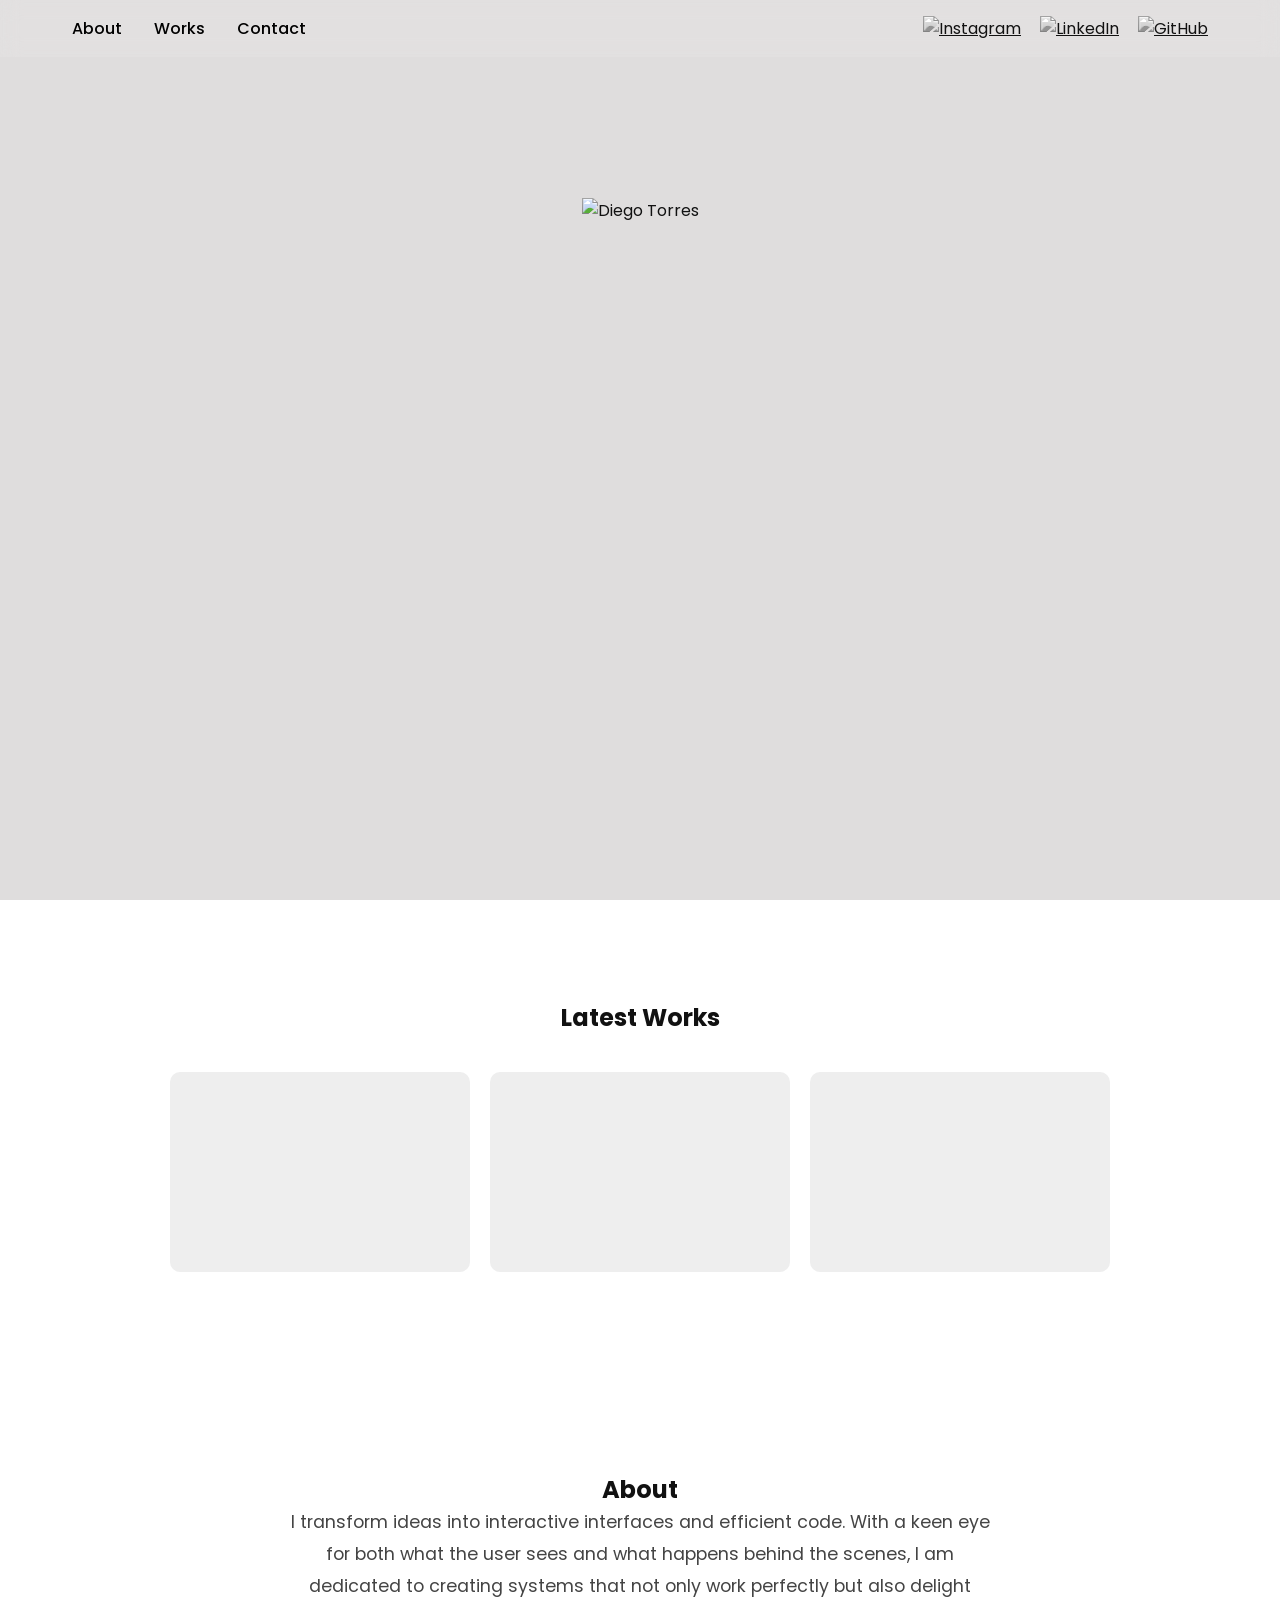
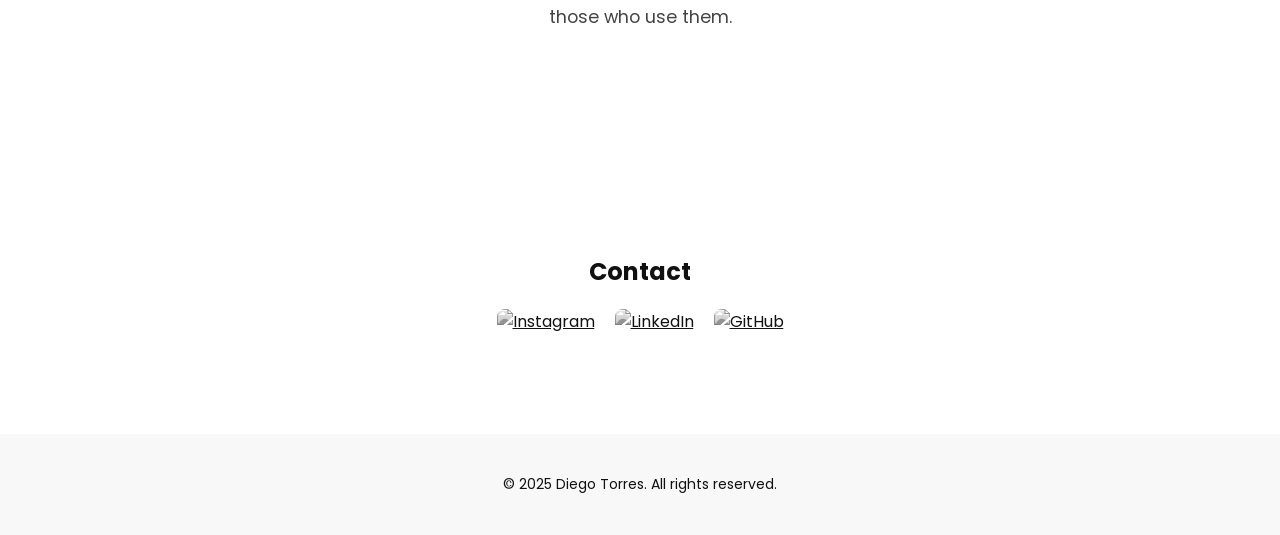
==== index.html @ 86656a9e "Add files via upload" ====
<!DOCTYPE html>
<html lang="en">
<head>
  <meta charset="UTF-8" />
  <meta name="viewport" content="width=device-width, initial-scale=1.0" />
  <title>Diego Torres | Full Stack Developer</title>
  <link rel="stylesheet" href="style.css" />
  <link href="https://fonts.googleapis.com/css2?family=Poppins:wght@400;700&display=swap" rel="stylesheet">
</head>
<body>

<header id="header" class="show">
  <nav class="container">
    <ul class="menu">
      <li><a href="#sobre">About</a></li>
      <li><a href="#portfolio">Works</a></li>
      <li><a href="#contato">Contact</a></li>
    </ul>
    <div class="social-icons-header">
      <a href="https://www.instagram.com/eu_torresdiego" target="_blank"><img src="imagens/logotipo-do-instagram.svg" alt="Instagram" /></a>
      <a href="https://www.linkedin.com/in/diegotorres161186" target="_blank"><img src="imagens/linkedin.svg" alt="LinkedIn" /></a>
      <a href="https://github.com/1DiegoTorres" target="_blank"><img src="imagens/github.svg" alt="GitHub" /></a>
    </div>
  </nav>
</header>

<section class="hero">
  <div class="video-container">
    <video id="video1" src="videos/video1(1).mp4" autoplay muted loop playsinline></video>
    <video id="video2" src="videos/video2(3).mp4" autoplay muted loop playsinline></video>
    <div class="hero-label left">&lt;Front&gt;</div>
    <div class="hero-label right">&lt;Back&gt;</div>
    
    <div class="hero-img-wrapper">
      <img src="imagens/site.png" alt="Diego Torres" class="hero-img" />
    </div>
  </div>
</section>

<section id="portfolio">
  <div class="container">
    <h2>Latest Works</h2>
    <div class="portfolio-cards">
      <div class="card"></div>
      <div class="card"></div>
      <div class="card"></div>
    </div>
  </div>
</section>

<section id="sobre">
  <div class="container">
    <h2>About</h2>
    <p>
      I transform ideas into interactive interfaces and efficient code. With a keen eye for both what the user sees and what happens behind the scenes, I am dedicated to creating systems that not only work perfectly but also delight those who use them.
    </p>
  </div>
</section>

<section id="contato">
  <div class="container">
    <h2>Contact</h2>
    <div class="footer-social">
      <a href="https://www.instagram.com/eu_torresdiego" target="_blank"><img src="imagens/logotipo-do-instagram.svg" alt="Instagram" /></a>
      <a href="https://www.linkedin.com/in/diegotorres161186" target="_blank"><img src="imagens/linkedin.svg" alt="LinkedIn" /></a>
      <a href="https://github.com/1DiegoTorres" target="_blank"><img src="imagens/github.svg" alt="GitHub" /></a>
    </div>
  </div>
</section>

<footer>
  <p>&copy; 2025 Diego Torres. All rights reserved.</p>
</footer>

<script src="script.js"></script>
</body>
</html>
---- style.css ----
* {
  margin: 0;
  padding: 0;
  box-sizing: border-box;
}

html { scroll-behavior: smooth; }

body {
  font-family: 'Poppins', sans-serif;
  background: #dfdddd;
  color: #111;
  overflow-x: hidden;
}

/* HEADER */
header {
  position: fixed;
  top: 0;
  left: 0;
  width: 100%;
  background: rgba(255, 255, 255, 0.1);
  backdrop-filter: blur(10px);
  z-index: 999;
}

header nav.container {
  display: flex;
  justify-content: space-between;
  align-items: center;
  padding: 1rem 2rem;
  max-width: 1200px;
  margin: 0 auto;
}

.menu { display: flex; gap: 2rem; list-style: none; }
.menu a { text-decoration: none; color: #000; font-weight: 500; }

/* AJUSTE ESTÉTICO HEADER */
.social-icons-header img {
  width: 20px;
  margin-left: 15px;
  filter: grayscale(100%);
  transition: all 0.4s cubic-bezier(0.175, 0.885, 0.32, 1.275);
}

.social-icons-header a:hover img {
  filter: grayscale(0%);
  transform: scale(1.2) translateY(-2px);
}

/* HERO SECTION - AJUSTADA */
.hero {
  position: relative;
  height: 100vh;
  width: 100%;
  overflow: hidden;
  display: flex;
  justify-content: center;
}

.video-container {
  position: absolute;
  width: 100%;
  height: 100%;
}

.video-container video {
  position: absolute;
  width: 100%;
  height: 100%;
  object-fit: cover;
  opacity: 0;
  transition: opacity 0.8s ease;
}

video.active { opacity: 0.2; }

/* LABELS */
.hero-label {
  position: absolute;
  top: 50%;
  transform: translateY(-50%);
  font-size: clamp(3rem, 12vw, 8rem);
  font-weight: 800;
  color: rgba(0, 0, 0, 0.1);
  z-index: 1;
  pointer-events: none;
  opacity: 0;
  transition: 0.5s;
}
.hero-label.visible { opacity: 1; }
.hero-label.left { left: 3.5%; }
.hero-label.right { right: 5%; }

/* IMAGEM CENTRAL - DESOCUPANDO O TOPO */
.hero-img-wrapper {
  position: absolute;
  bottom: 0; 
  height: 90vh; 
  width: 100%;
  display: flex;
  justify-content: center;
  z-index: 2;
}

.hero-img {
  margin-top: 108px;
  height: 100%;
  width: auto;
  object-fit: contain;
  object-position: bottom;
}

/* SEÇÕES */
#portfolio, #sobre, #contato {
  padding: 100px 20px;
  text-align: center;
  background: #fff;
}

.portfolio-cards {
  display: flex;
  justify-content: center;
  gap: 20px;
  flex-wrap: wrap;
}

.card {
  margin-top: 3%;
  width: 300px;
  height: 200px;
  background: #eee;
  border-radius: 10px;
}

/* RODAPÉ - EFEITOS ESTÉTICOS APLICADOS */
.footer-social {
  margin-top: 20px;
  display: flex;
  justify-content: center;
  gap: 20px;
}

.footer-social img {
  width: 30px !important; 
  height: 30px !important;
  filter: grayscale(100%);
  transition: all 0.3s ease;
  border-radius: 8px;
}

.footer-social a:hover img { 
  filter: grayscale(0%); 
  transform: translateY(-5px) scale(1.1);
}

.footer-social a[href*="instagram"]:hover img { box-shadow: 0 10px 20px rgba(225, 48, 108, 0.3); }
.footer-social a[href*="linkedin"]:hover img { box-shadow: 0 10px 20px rgba(0, 119, 181, 0.3); }
.footer-social a[href*="github"]:hover img { box-shadow: 0 10px 20px rgba(0, 0, 0, 0.2); }

footer {
  padding: 40px;
  text-align: center;
  font-size: 14px;
  background: #f8f8f8;
}

/* MOBILE - ATUALIZADO (Ícones e Labels escondidos) */
@media (max-width: 768px) {
  .hero-img { height: 70vh; }
  header nav.container { flex-direction: column; gap: 10px; }
  
  /* Esconde os ícones do topo e as palavras Front/Back */
  .social-icons-header, .hero-label { display: none !important; }
}

#sobre p {
  margin-top: 25px;
  font-size: 1.1rem;
  line-height: 1.8;
  max-width: 700px;
  margin: 0 auto 20px;
  color: #444;
}
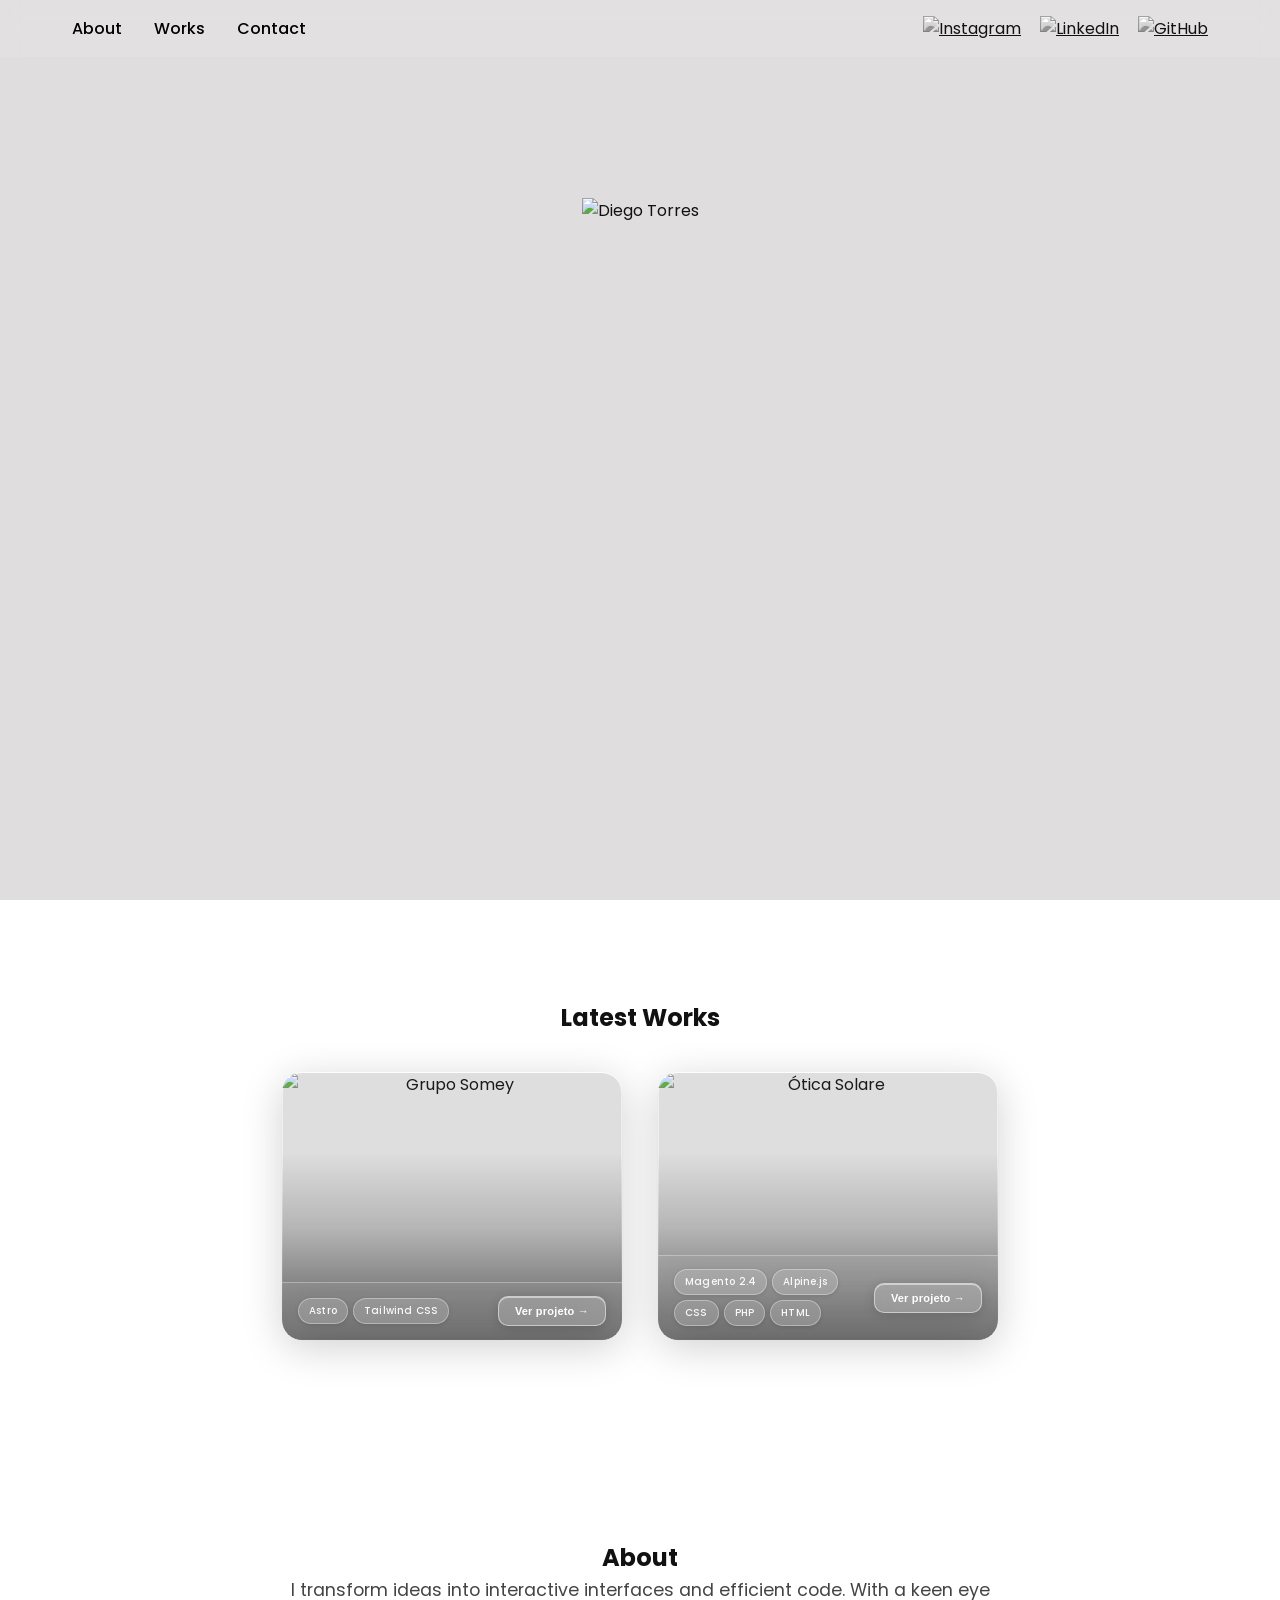
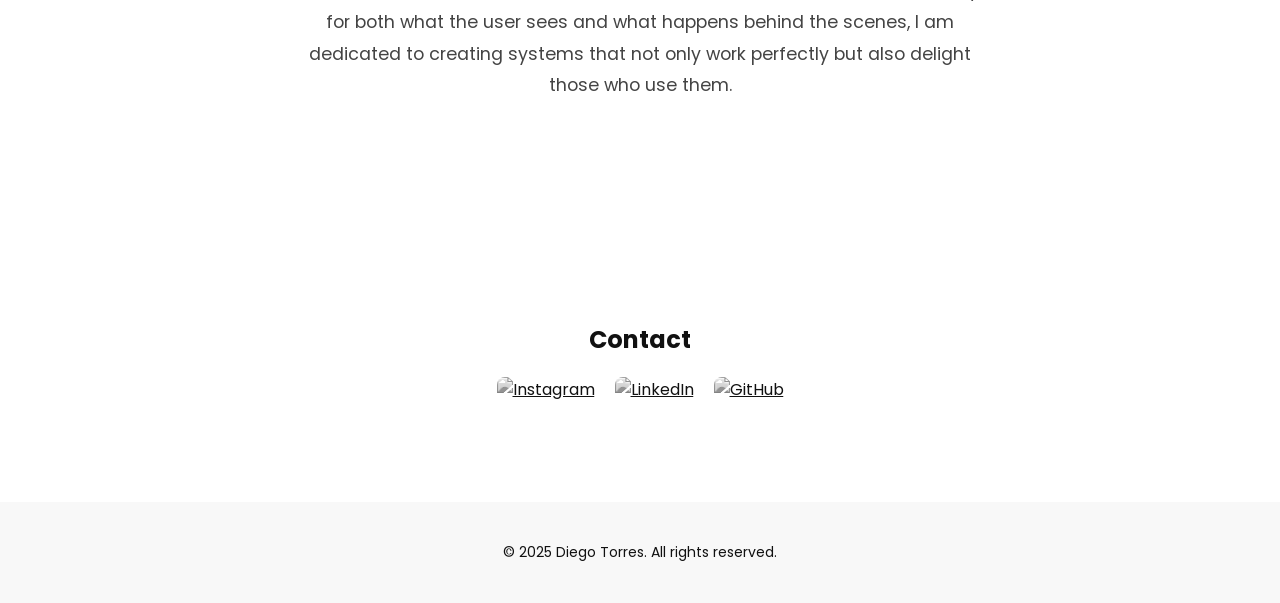
==== commit 4f3cbbfe: "Add files via upload" ====
--- a/index.html
+++ b/index.html
@@ -41,9 +41,46 @@
   <div class="container">
     <h2>Latest Works</h2>
     <div class="portfolio-cards">
-      <div class="card"></div>
-      <div class="card"></div>
-      <div class="card"></div>
+
+      <div class="browser-card" id="card1">
+        <div class="iframe-wrapper">
+          <img id="img1" src="imagens/preview-somey.png" alt="Grupo Somey" style="width:100%;position:absolute;top:0;left:0;" />
+        </div>
+        <div class="glass-wash"></div>
+        <div class="card-overlay"></div>
+        <div class="card-footer">
+          <div class="footer-glass"></div>
+          <div class="footer-content">
+            <div class="tech-tags">
+              <span class="tech-tag">Astro</span>
+              <span class="tech-tag">Tailwind CSS</span>
+            </div>
+            <a href="https://www.gruposomey.com.br/" target="_blank" class="btn-ver" onclick="event.stopPropagation()">Ver projeto →</a>
+          </div>
+        </div>
+      </div>
+
+      <div class="browser-card" id="card2">
+        <div class="iframe-wrapper">
+          <img id="img2" src="imagens/preview-solare.png" alt="Ótica Solare" style="width:100%;position:absolute;top:0;left:0;" />
+        </div>
+        <div class="glass-wash"></div>
+        <div class="card-overlay"></div>
+        <div class="card-footer">
+          <div class="footer-glass"></div>
+          <div class="footer-content">
+            <div class="tech-tags">
+              <span class="tech-tag">Magento 2.4</span>
+              <span class="tech-tag">Alpine.js</span>
+              <span class="tech-tag">CSS</span>
+              <span class="tech-tag">PHP</span>
+              <span class="tech-tag">HTML</span>
+            </div>
+            <a href="https://www.oticasolare.com.br/" target="_blank" class="btn-ver" onclick="event.stopPropagation()">Ver projeto →</a>
+          </div>
+        </div>
+      </div>
+
     </div>
   </div>
 </section>
--- a/style.css
+++ b/style.css
@@ -122,16 +122,152 @@
 .portfolio-cards {
   display: flex;
   justify-content: center;
-  gap: 20px;
+  gap: 36px;
   flex-wrap: wrap;
-}
-
-.card {
   margin-top: 3%;
-  width: 300px;
-  height: 200px;
-  background: #eee;
+}
+
+/* BROWSER CARDS - GLASSMORPHISM */
+.browser-card {
+  width: 340px;
+  height: 268px;
+  border-radius: 20px;
+  overflow: hidden;
+  position: relative;
+  cursor: pointer;
+  transition: transform 0.35s ease, box-shadow 0.35s ease;
+  background: #ddd;
+  box-shadow:
+    0 8px 40px rgba(0,0,0,0.18),
+    inset 0 0 0 1px rgba(255,255,255,0.55),
+    inset 0 1px 0 rgba(255,255,255,0.9);
+}
+.browser-card:hover {
+  transform: translateY(-8px);
+  box-shadow:
+    0 24px 60px rgba(0,0,0,0.22),
+    inset 0 0 0 1px rgba(255,255,255,0.7),
+    inset 0 1px 0 rgba(255,255,255,1);
+}
+
+.iframe-wrapper {
+  position: absolute;
+  inset: 0;
+  overflow: hidden;
+  border-radius: 20px;
+}
+.iframe-wrapper img {
+  width: 100%;
+  position: absolute;
+  top: 0;
+  left: 0;
+  will-change: transform;
+}
+
+.glass-wash {
+  position: absolute;
+  inset: 0;
+  background: rgba(255,255,255,0.04);
+  backdrop-filter: blur(0.6px);
+  -webkit-backdrop-filter: blur(0.6px);
+  pointer-events: none;
+  border-radius: 20px;
+}
+
+.card-overlay {
+  position: absolute;
+  inset: 0;
+  background: linear-gradient(
+    to bottom,
+    transparent 30%,
+    rgba(0,0,0,0.18) 58%,
+    rgba(0,0,0,0.62) 100%
+  );
+  pointer-events: none;
+  border-radius: 20px;
+}
+
+.card-footer {
+  position: absolute;
+  bottom: 0;
+  left: 0;
+  right: 0;
+  padding: 14px 16px;
+  display: flex;
+  align-items: flex-end;
+  justify-content: space-between;
+  gap: 10px;
+}
+
+.footer-glass {
+  position: absolute;
+  inset: 0;
+  background: rgba(255,255,255,0.10);
+  backdrop-filter: blur(18px) saturate(1.6);
+  -webkit-backdrop-filter: blur(18px) saturate(1.6);
+  border-top: 1px solid rgba(255,255,255,0.30);
+  border-radius: 0 0 20px 20px;
+  pointer-events: none;
+}
+
+.footer-content {
+  position: relative;
+  z-index: 1;
+  display: flex;
+  align-items: center;
+  justify-content: space-between;
+  width: 100%;
+  gap: 10px;
+}
+
+.tech-tags { display: flex; gap: 5px; flex-wrap: wrap; align-items: center; }
+.tech-tag {
+  font-size: 10px;
+  font-weight: 500;
+  padding: 4px 10px;
+  border-radius: 20px;
+  background: rgba(255,255,255,0.18);
+  color: rgba(255,255,255,0.95);
+  border: 1px solid rgba(255,255,255,0.35);
+  backdrop-filter: blur(12px);
+  -webkit-backdrop-filter: blur(12px);
+  letter-spacing: 0.2px;
+  box-shadow: 0 1px 4px rgba(0,0,0,0.12);
+}
+
+.btn-ver {
+  font-family: 'Poppins', sans-serif;
+  font-size: 11px;
+  font-weight: 600;
+  padding: 8px 16px;
   border-radius: 10px;
+  border: 1px solid rgba(255,255,255,0.50);
+  background: rgba(255,255,255,0.20);
+  color: #fff;
+  backdrop-filter: blur(16px) saturate(1.8);
+  -webkit-backdrop-filter: blur(16px) saturate(1.8);
+  cursor: pointer;
+  text-decoration: none;
+  white-space: nowrap;
+  flex-shrink: 0;
+  letter-spacing: 0.2px;
+  box-shadow:
+    0 2px 12px rgba(0,0,0,0.15),
+    inset 0 1px 0 rgba(255,255,255,0.5);
+  transition: background 0.2s, border-color 0.2s, box-shadow 0.2s, transform 0.15s;
+}
+.btn-ver:hover {
+  background: rgba(255,255,255,0.32);
+  border-color: rgba(255,255,255,0.75);
+  box-shadow:
+    0 4px 20px rgba(0,0,0,0.2),
+    inset 0 1px 0 rgba(255,255,255,0.7);
+  transform: translateY(-1px);
+}
+
+/* MOBILE - CARDS */
+@media (max-width: 768px) {
+  .browser-card { width: 100%; max-width: 360px; }
 }
 
 /* RODAPÉ - EFEITOS ESTÉTICOS APLICADOS */
@@ -166,12 +302,25 @@
   background: #f8f8f8;
 }
 
-/* MOBILE - ATUALIZADO (Ícones e Labels escondidos) */
+/* MOBILE - AJUSTE FINAL PARA IPHONE */
 @media (max-width: 768px) {
-  .hero-img { height: 70vh; }
+  .hero {
+    height: 100vh;
+  }
+
+  .hero-img-wrapper {
+    height: 100%;
+    align-items: flex-end; /* Garante que a imagem cole na base */
+  }
+
+  .hero-img { 
+    height: 80vh; 
+    margin-top: 0; /* Remove a margem que causava o espaço vazio */
+    object-position: bottom;
+  }
+
   header nav.container { flex-direction: column; gap: 10px; }
   
-  /* Esconde os ícones do topo e as palavras Front/Back */
   .social-icons-header, .hero-label { display: none !important; }
 }
 
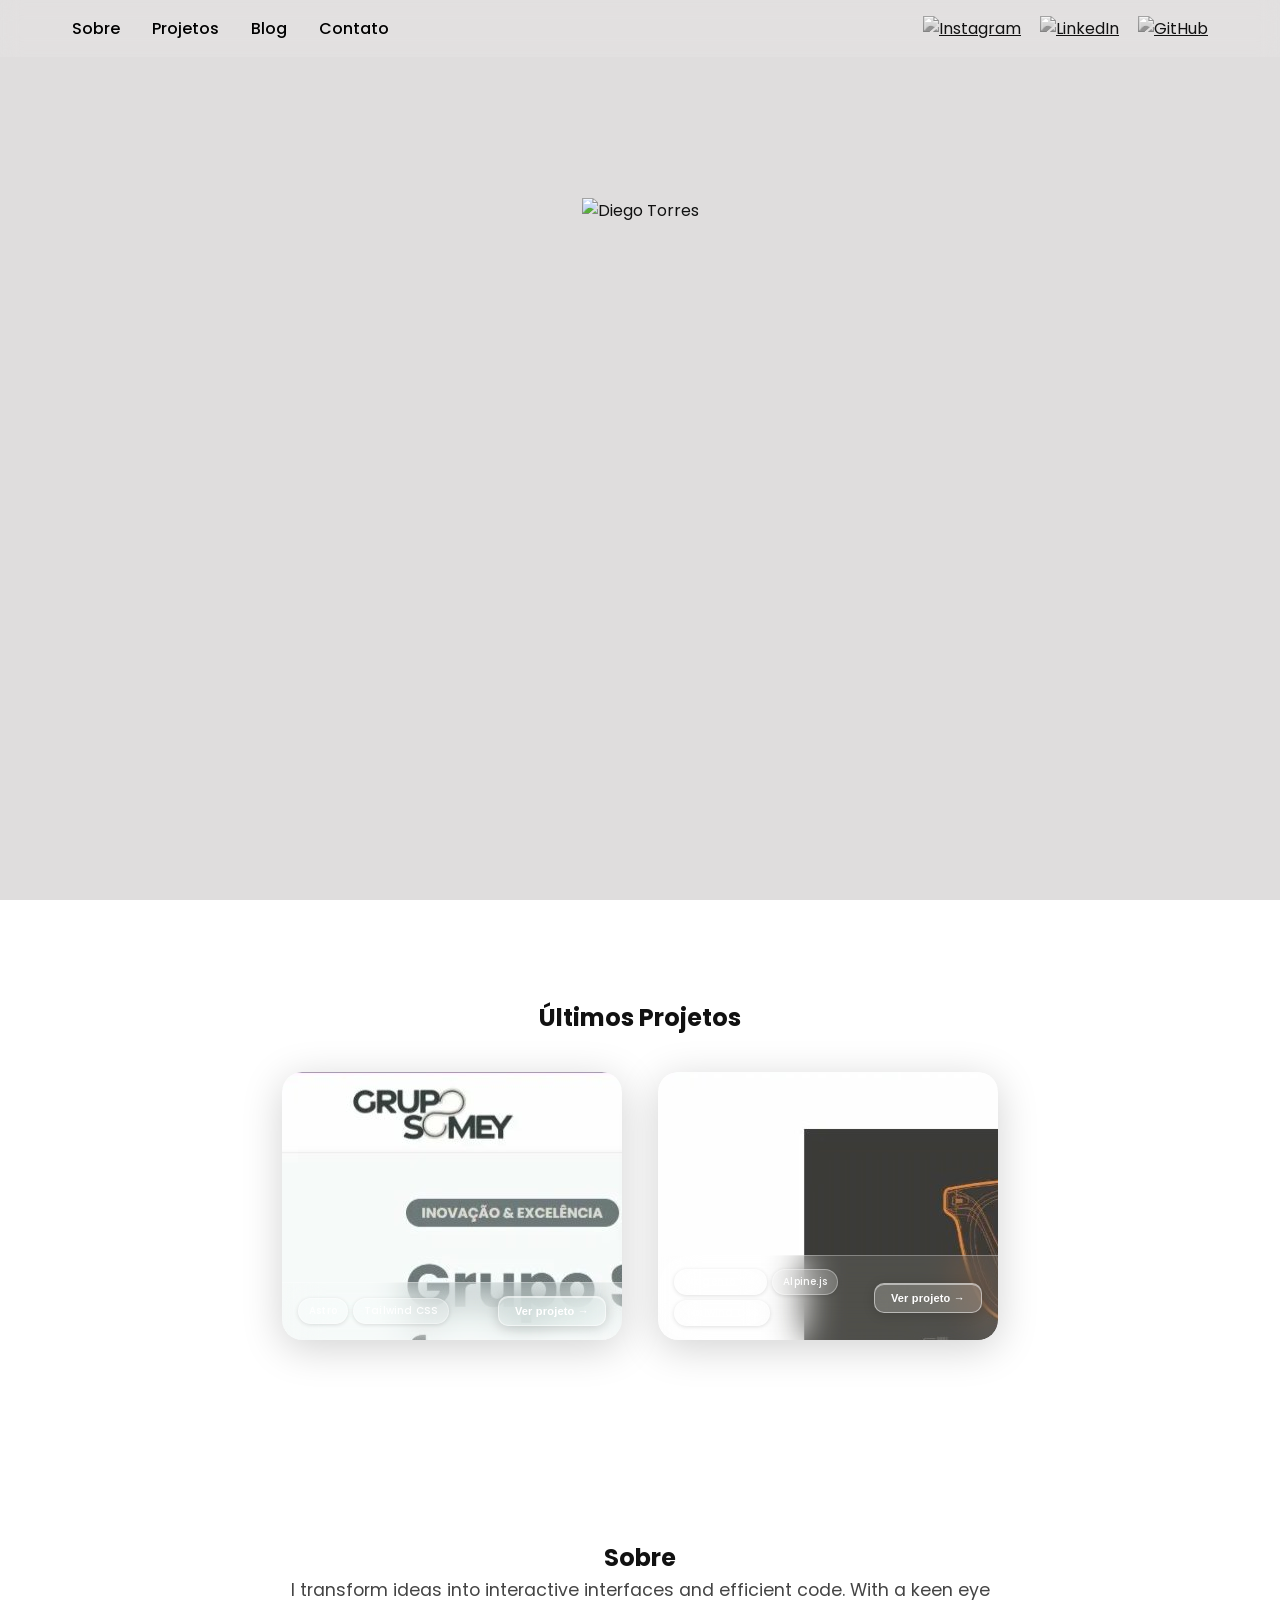
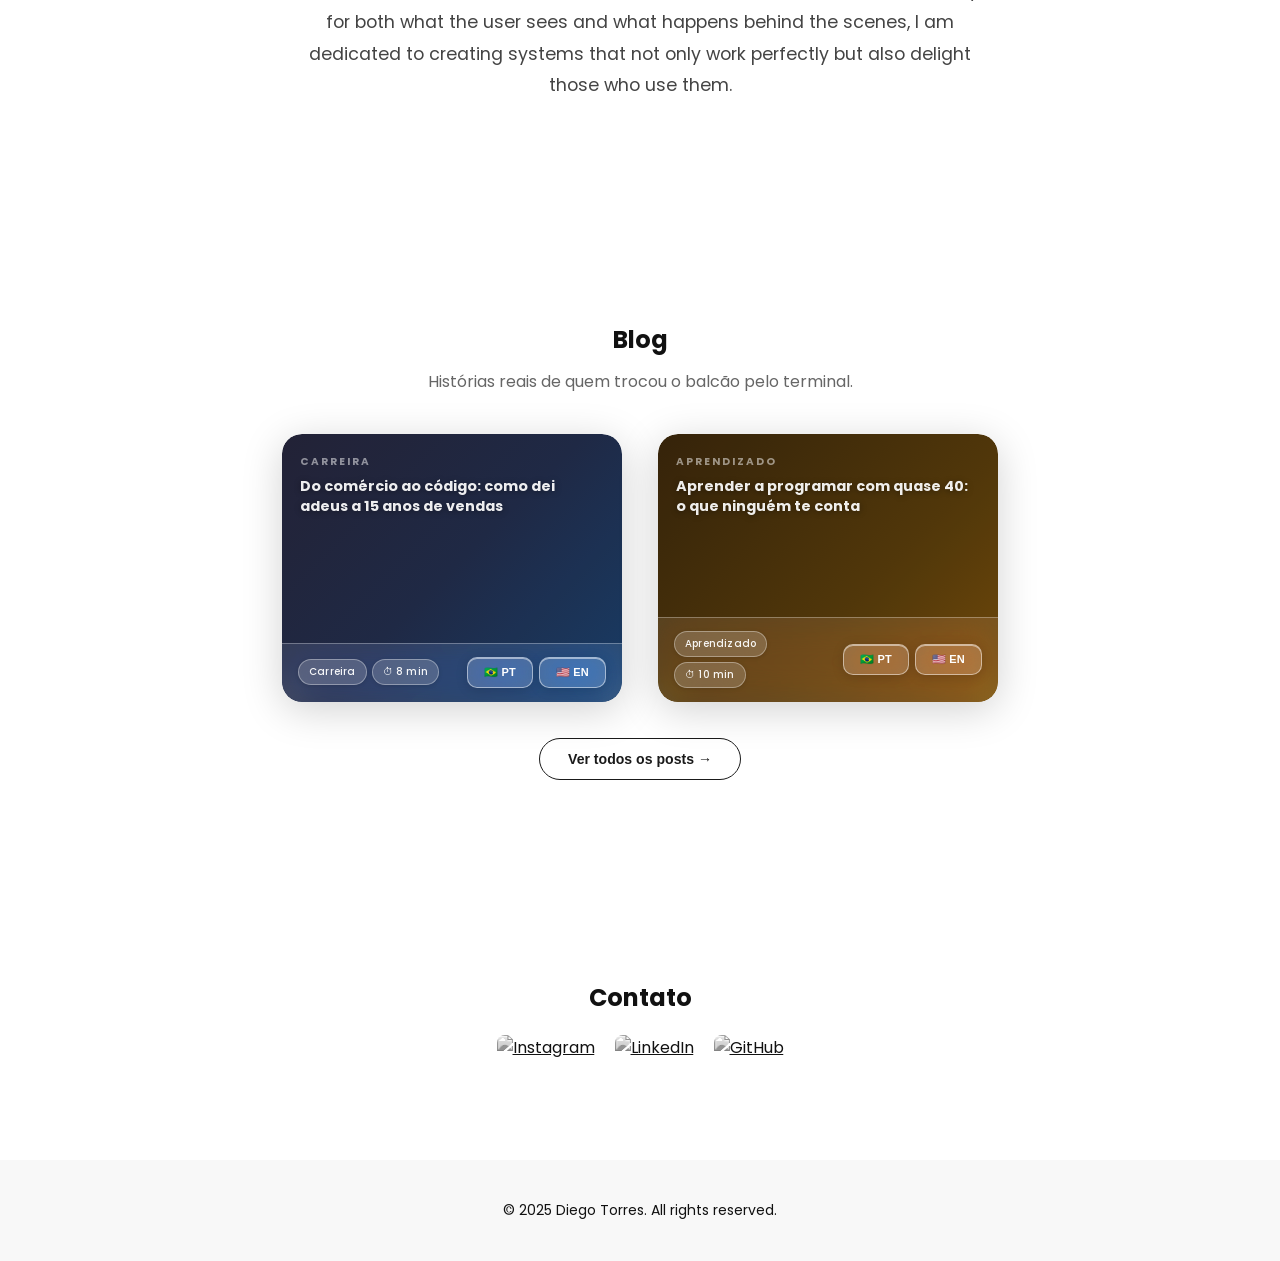
==== commit 5a0db2b0: "Add files via upload" ====
--- a/index.html
+++ b/index.html
@@ -1,114 +1,172 @@
-<!DOCTYPE html>
-<html lang="en">
-<head>
-  <meta charset="UTF-8" />
-  <meta name="viewport" content="width=device-width, initial-scale=1.0" />
-  <title>Diego Torres | Full Stack Developer</title>
-  <link rel="stylesheet" href="style.css" />
-  <link href="https://fonts.googleapis.com/css2?family=Poppins:wght@400;700&display=swap" rel="stylesheet">
-</head>
-<body>
-
-<header id="header" class="show">
-  <nav class="container">
-    <ul class="menu">
-      <li><a href="#sobre">About</a></li>
-      <li><a href="#portfolio">Works</a></li>
-      <li><a href="#contato">Contact</a></li>
-    </ul>
-    <div class="social-icons-header">
-      <a href="https://www.instagram.com/eu_torresdiego" target="_blank"><img src="imagens/logotipo-do-instagram.svg" alt="Instagram" /></a>
-      <a href="https://www.linkedin.com/in/diegotorres161186" target="_blank"><img src="imagens/linkedin.svg" alt="LinkedIn" /></a>
-      <a href="https://github.com/1DiegoTorres" target="_blank"><img src="imagens/github.svg" alt="GitHub" /></a>
-    </div>
-  </nav>
-</header>
-
-<section class="hero">
-  <div class="video-container">
-    <video id="video1" src="videos/video1(1).mp4" autoplay muted loop playsinline></video>
-    <video id="video2" src="videos/video2(3).mp4" autoplay muted loop playsinline></video>
-    <div class="hero-label left">&lt;Front&gt;</div>
-    <div class="hero-label right">&lt;Back&gt;</div>
-    
-    <div class="hero-img-wrapper">
-      <img src="imagens/site.png" alt="Diego Torres" class="hero-img" />
-    </div>
-  </div>
-</section>
-
-<section id="portfolio">
-  <div class="container">
-    <h2>Latest Works</h2>
-    <div class="portfolio-cards">
-
-      <div class="browser-card" id="card1">
-        <div class="iframe-wrapper">
-          <img id="img1" src="imagens/preview-somey.png" alt="Grupo Somey" style="width:100%;position:absolute;top:0;left:0;" />
-        </div>
-        <div class="glass-wash"></div>
-        <div class="card-overlay"></div>
-        <div class="card-footer">
-          <div class="footer-glass"></div>
-          <div class="footer-content">
-            <div class="tech-tags">
-              <span class="tech-tag">Astro</span>
-              <span class="tech-tag">Tailwind CSS</span>
-            </div>
-            <a href="https://www.gruposomey.com.br/" target="_blank" class="btn-ver" onclick="event.stopPropagation()">Ver projeto →</a>
-          </div>
-        </div>
-      </div>
-
-      <div class="browser-card" id="card2">
-        <div class="iframe-wrapper">
-          <img id="img2" src="imagens/preview-solare.png" alt="Ótica Solare" style="width:100%;position:absolute;top:0;left:0;" />
-        </div>
-        <div class="glass-wash"></div>
-        <div class="card-overlay"></div>
-        <div class="card-footer">
-          <div class="footer-glass"></div>
-          <div class="footer-content">
-            <div class="tech-tags">
-              <span class="tech-tag">Magento 2.4</span>
-              <span class="tech-tag">Alpine.js</span>
-              <span class="tech-tag">CSS</span>
-              <span class="tech-tag">PHP</span>
-              <span class="tech-tag">HTML</span>
-            </div>
-            <a href="https://www.oticasolare.com.br/" target="_blank" class="btn-ver" onclick="event.stopPropagation()">Ver projeto →</a>
-          </div>
-        </div>
-      </div>
-
-    </div>
-  </div>
-</section>
-
-<section id="sobre">
-  <div class="container">
-    <h2>About</h2>
-    <p>
-      I transform ideas into interactive interfaces and efficient code. With a keen eye for both what the user sees and what happens behind the scenes, I am dedicated to creating systems that not only work perfectly but also delight those who use them.
-    </p>
-  </div>
-</section>
-
-<section id="contato">
-  <div class="container">
-    <h2>Contact</h2>
-    <div class="footer-social">
-      <a href="https://www.instagram.com/eu_torresdiego" target="_blank"><img src="imagens/logotipo-do-instagram.svg" alt="Instagram" /></a>
-      <a href="https://www.linkedin.com/in/diegotorres161186" target="_blank"><img src="imagens/linkedin.svg" alt="LinkedIn" /></a>
-      <a href="https://github.com/1DiegoTorres" target="_blank"><img src="imagens/github.svg" alt="GitHub" /></a>
-    </div>
-  </div>
-</section>
-
-<footer>
-  <p>&copy; 2025 Diego Torres. All rights reserved.</p>
-</footer>
-
-<script src="script.js"></script>
-</body>
+<!DOCTYPE html>
+<html lang="en">
+<head>
+  <meta charset="UTF-8" />
+  <meta name="viewport" content="width=device-width, initial-scale=1.0" />
+  <title>Diego Torres | Full Stack Developer</title>
+  <link rel="stylesheet" href="style.css" />
+  <link href="https://fonts.googleapis.com/css2?family=Poppins:wght@400;700&display=swap" rel="stylesheet">
+</head>
+<body>
+
+<header id="header" class="show">
+  <nav class="container">
+    <ul class="menu">
+      <li><a href="#sobre">Sobre</a></li>
+      <li><a href="#portfolio">Projetos</a></li>
+      <li><a href="blog.html" onclick="window.location='blog.html'; return false;">Blog</a></li>
+      <li><a href="#contato">Contato</a></li>
+    </ul>
+    <div class="social-icons-header">
+      <a href="https://www.instagram.com/eu_torresdiego" target="_blank"><img src="imagens/logotipo-do-instagram.svg" alt="Instagram" /></a>
+      <a href="https://www.linkedin.com/in/diegotorres161186" target="_blank"><img src="imagens/linkedin.svg" alt="LinkedIn" /></a>
+      <a href="https://github.com/1DiegoTorres" target="_blank"><img src="imagens/github.svg" alt="GitHub" /></a>
+    </div>
+  </nav>
+</header>
+
+<section class="hero">
+  <div class="video-container">
+    <video id="video1" src="videos/video1(1).mp4" autoplay muted loop playsinline></video>
+    <video id="video2" src="videos/video2(3).mp4" autoplay muted loop playsinline></video>
+    <div class="hero-label left">&lt;Front&gt;</div>
+    <div class="hero-label right">&lt;Back&gt;</div>
+    
+    <div class="hero-img-wrapper">
+      <img src="imagens/site.png" alt="Diego Torres" class="hero-img" />
+    </div>
+  </div>
+</section>
+
+<section id="portfolio">
+  <div class="container">
+    <h2>Últimos Projetos</h2>
+    <div class="portfolio-cards">
+
+     <div class="browser-card" id="card2">
+        <div class="iframe-wrapper">
+          <img id="iframe2" src="imagens/preview-somey.png" scrolling="no" tabindex="0" />
+        </div>
+        <div class="glass-wash"></div>
+        <div class="card-overlay"></div>
+        <div class="card-footer">
+          <div class="footer-glass"></div>
+          <div class="footer-content">
+            <div class="tech-tags">
+              <span class="tech-tag">Astro</span>
+              <span class="tech-tag">Tailwind CSS</span>
+            </div>
+            <a href="https://www.gruposomey.com.br/" target="_blank" class="btn-ver" onclick="event.stopPropagation()">Ver projeto →</a>
+          </div>
+        </div>
+      </div>
+
+      <div class="browser-card" id="card2">
+        <div class="iframe-wrapper">
+          <img id="iframe2" src="imagens/preview-solare.png" scrolling="no" tabindex="-1" />
+        </div>
+        <div class="glass-wash"></div>
+        <div class="card-overlay"></div>
+        <div class="card-footer">
+          <div class="footer-glass"></div>
+          <div class="footer-content">
+            <div class="tech-tags">
+              <span class="tech-tag">Magento 2.4</span>
+              <span class="tech-tag">Alpine.js</span>
+              <span class="tech-tag">Tailwind CSS</span>
+            </div>
+            <a href="https://www.oticasolare.com.br/" target="_blank" class="btn-ver" onclick="event.stopPropagation()">Ver projeto →</a>
+          </div>
+        </div>
+      </div>
+
+    </div>
+  </div>
+</section>
+
+<section id="sobre">
+  <div class="container">
+    <h2>Sobre</h2>
+    <p>
+      I transform ideas into interactive interfaces and efficient code. With a keen eye for both what the user sees and what happens behind the scenes, I am dedicated to creating systems that not only work perfectly but also delight those who use them.
+    </p>
+  </div>
+</section>
+
+<section id="blog">
+  <div class="container">
+    <h2>Blog</h2>
+    <p class="blog-intro">Histórias reais de quem trocou o balcão pelo terminal.</p>
+    <div class="portfolio-cards">
+
+      <!-- Blog Card 1 -->
+      <div class="browser-card" onclick="window.location='blog/transicao-carreira-comercio-tech.html'" style="cursor:pointer;">
+        <div class="iframe-wrapper blog-thumb career"></div>
+        <div class="glass-wash"></div>
+        <div class="card-overlay"></div>
+        <div class="card-footer">
+          <div class="footer-glass"></div>
+          <div class="footer-content">
+            <div class="tech-tags">
+              <span class="tech-tag">Carreira</span>
+              <span class="tech-tag">⏱ 8 min</span>
+            </div>
+            <div class="blog-card-langs" onclick="event.stopPropagation()">
+              <a href="blog/transicao-carreira-comercio-tech.html" class="btn-ver">🇧🇷 PT</a>
+              <a href="blog/career-transition-retail-to-tech.html" class="btn-ver">🇺🇸 EN</a>
+            </div>
+          </div>
+        </div>
+        <div class="blog-card-title">
+          <p class="blog-card-tag">Carreira</p>
+          <h3>Do comércio ao código: como dei adeus a 15 anos de vendas</h3>
+        </div>
+      </div>
+
+      <!-- Blog Card 2 -->
+      <div class="browser-card" onclick="window.location='blog/aprender-programacao-quase-40-anos.html'" style="cursor:pointer;">
+        <div class="iframe-wrapper blog-thumb age"></div>
+        <div class="glass-wash"></div>
+        <div class="card-overlay"></div>
+        <div class="card-footer">
+          <div class="footer-glass"></div>
+          <div class="footer-content">
+            <div class="tech-tags">
+              <span class="tech-tag">Aprendizado</span>
+              <span class="tech-tag">⏱ 10 min</span>
+            </div>
+            <div class="blog-card-langs" onclick="event.stopPropagation()">
+              <a href="blog/aprender-programacao-quase-40-anos.html" class="btn-ver">🇧🇷 PT</a>
+              <a href="blog/learning-programming-almost-40.html" class="btn-ver">🇺🇸 EN</a>
+            </div>
+          </div>
+        </div>
+        <div class="blog-card-title">
+          <p class="blog-card-tag">Aprendizado</p>
+          <h3>Aprender a programar com quase 40: o que ninguém te conta</h3>
+        </div>
+      </div>
+
+    </div>
+    <a href="blog.html" class="btn-blog-all">Ver todos os posts →</a>
+  </div>
+</section>
+
+<section id="contato">
+  <div class="container">
+    <h2>Contato</h2>
+    <div class="footer-social">
+      <a href="https://www.instagram.com/eu_torresdiego" target="_blank"><img src="imagens/logotipo-do-instagram.svg" alt="Instagram" /></a>
+      <a href="https://www.linkedin.com/in/diegotorres161186" target="_blank"><img src="imagens/linkedin.svg" alt="LinkedIn" /></a>
+      <a href="https://github.com/1DiegoTorres" target="_blank"><img src="imagens/github.svg" alt="GitHub" /></a>
+    </div>
+  </div>
+</section>
+
+<footer>
+  <p>&copy; 2025 Diego Torres. All rights reserved.</p>
+</footer>
+
+<script src="script.js"></script>
+</body>
 </html>
--- a/style.css
+++ b/style.css
@@ -1,334 +1,414 @@
-* {
-  margin: 0;
-  padding: 0;
-  box-sizing: border-box;
-}
-
-html { scroll-behavior: smooth; }
-
-body {
-  font-family: 'Poppins', sans-serif;
-  background: #dfdddd;
-  color: #111;
-  overflow-x: hidden;
-}
-
-/* HEADER */
-header {
-  position: fixed;
-  top: 0;
-  left: 0;
-  width: 100%;
-  background: rgba(255, 255, 255, 0.1);
-  backdrop-filter: blur(10px);
-  z-index: 999;
-}
-
-header nav.container {
-  display: flex;
-  justify-content: space-between;
-  align-items: center;
-  padding: 1rem 2rem;
-  max-width: 1200px;
-  margin: 0 auto;
-}
-
-.menu { display: flex; gap: 2rem; list-style: none; }
-.menu a { text-decoration: none; color: #000; font-weight: 500; }
-
-/* AJUSTE ESTÉTICO HEADER */
-.social-icons-header img {
-  width: 20px;
-  margin-left: 15px;
-  filter: grayscale(100%);
-  transition: all 0.4s cubic-bezier(0.175, 0.885, 0.32, 1.275);
-}
-
-.social-icons-header a:hover img {
-  filter: grayscale(0%);
-  transform: scale(1.2) translateY(-2px);
-}
-
-/* HERO SECTION - AJUSTADA */
-.hero {
-  position: relative;
-  height: 100vh;
-  width: 100%;
-  overflow: hidden;
-  display: flex;
-  justify-content: center;
-}
-
-.video-container {
-  position: absolute;
-  width: 100%;
-  height: 100%;
-}
-
-.video-container video {
-  position: absolute;
-  width: 100%;
-  height: 100%;
-  object-fit: cover;
-  opacity: 0;
-  transition: opacity 0.8s ease;
-}
-
-video.active { opacity: 0.2; }
-
-/* LABELS */
-.hero-label {
-  position: absolute;
-  top: 50%;
-  transform: translateY(-50%);
-  font-size: clamp(3rem, 12vw, 8rem);
-  font-weight: 800;
-  color: rgba(0, 0, 0, 0.1);
-  z-index: 1;
-  pointer-events: none;
-  opacity: 0;
-  transition: 0.5s;
-}
-.hero-label.visible { opacity: 1; }
-.hero-label.left { left: 3.5%; }
-.hero-label.right { right: 5%; }
-
-/* IMAGEM CENTRAL - DESOCUPANDO O TOPO */
-.hero-img-wrapper {
-  position: absolute;
-  bottom: 0; 
-  height: 90vh; 
-  width: 100%;
-  display: flex;
-  justify-content: center;
-  z-index: 2;
-}
-
-.hero-img {
-  margin-top: 108px;
-  height: 100%;
-  width: auto;
-  object-fit: contain;
-  object-position: bottom;
-}
-
-/* SEÇÕES */
-#portfolio, #sobre, #contato {
-  padding: 100px 20px;
-  text-align: center;
-  background: #fff;
-}
-
-.portfolio-cards {
-  display: flex;
-  justify-content: center;
-  gap: 36px;
-  flex-wrap: wrap;
-  margin-top: 3%;
-}
-
-/* BROWSER CARDS - GLASSMORPHISM */
-.browser-card {
-  width: 340px;
-  height: 268px;
-  border-radius: 20px;
-  overflow: hidden;
-  position: relative;
-  cursor: pointer;
-  transition: transform 0.35s ease, box-shadow 0.35s ease;
-  background: #ddd;
-  box-shadow:
-    0 8px 40px rgba(0,0,0,0.18),
-    inset 0 0 0 1px rgba(255,255,255,0.55),
-    inset 0 1px 0 rgba(255,255,255,0.9);
-}
-.browser-card:hover {
-  transform: translateY(-8px);
-  box-shadow:
-    0 24px 60px rgba(0,0,0,0.22),
-    inset 0 0 0 1px rgba(255,255,255,0.7),
-    inset 0 1px 0 rgba(255,255,255,1);
-}
-
-.iframe-wrapper {
-  position: absolute;
-  inset: 0;
-  overflow: hidden;
-  border-radius: 20px;
-}
-.iframe-wrapper img {
-  width: 100%;
-  position: absolute;
-  top: 0;
-  left: 0;
-  will-change: transform;
-}
-
-.glass-wash {
-  position: absolute;
-  inset: 0;
-  background: rgba(255,255,255,0.04);
-  backdrop-filter: blur(0.6px);
-  -webkit-backdrop-filter: blur(0.6px);
-  pointer-events: none;
-  border-radius: 20px;
-}
-
-.card-overlay {
-  position: absolute;
-  inset: 0;
-  background: linear-gradient(
-    to bottom,
-    transparent 30%,
-    rgba(0,0,0,0.18) 58%,
-    rgba(0,0,0,0.62) 100%
-  );
-  pointer-events: none;
-  border-radius: 20px;
-}
-
-.card-footer {
-  position: absolute;
-  bottom: 0;
-  left: 0;
-  right: 0;
-  padding: 14px 16px;
-  display: flex;
-  align-items: flex-end;
-  justify-content: space-between;
-  gap: 10px;
-}
-
-.footer-glass {
-  position: absolute;
-  inset: 0;
-  background: rgba(255,255,255,0.10);
-  backdrop-filter: blur(18px) saturate(1.6);
-  -webkit-backdrop-filter: blur(18px) saturate(1.6);
-  border-top: 1px solid rgba(255,255,255,0.30);
-  border-radius: 0 0 20px 20px;
-  pointer-events: none;
-}
-
-.footer-content {
-  position: relative;
-  z-index: 1;
-  display: flex;
-  align-items: center;
-  justify-content: space-between;
-  width: 100%;
-  gap: 10px;
-}
-
-.tech-tags { display: flex; gap: 5px; flex-wrap: wrap; align-items: center; }
-.tech-tag {
-  font-size: 10px;
-  font-weight: 500;
-  padding: 4px 10px;
-  border-radius: 20px;
-  background: rgba(255,255,255,0.18);
-  color: rgba(255,255,255,0.95);
-  border: 1px solid rgba(255,255,255,0.35);
-  backdrop-filter: blur(12px);
-  -webkit-backdrop-filter: blur(12px);
-  letter-spacing: 0.2px;
-  box-shadow: 0 1px 4px rgba(0,0,0,0.12);
-}
-
-.btn-ver {
-  font-family: 'Poppins', sans-serif;
-  font-size: 11px;
-  font-weight: 600;
-  padding: 8px 16px;
-  border-radius: 10px;
-  border: 1px solid rgba(255,255,255,0.50);
-  background: rgba(255,255,255,0.20);
-  color: #fff;
-  backdrop-filter: blur(16px) saturate(1.8);
-  -webkit-backdrop-filter: blur(16px) saturate(1.8);
-  cursor: pointer;
-  text-decoration: none;
-  white-space: nowrap;
-  flex-shrink: 0;
-  letter-spacing: 0.2px;
-  box-shadow:
-    0 2px 12px rgba(0,0,0,0.15),
-    inset 0 1px 0 rgba(255,255,255,0.5);
-  transition: background 0.2s, border-color 0.2s, box-shadow 0.2s, transform 0.15s;
-}
-.btn-ver:hover {
-  background: rgba(255,255,255,0.32);
-  border-color: rgba(255,255,255,0.75);
-  box-shadow:
-    0 4px 20px rgba(0,0,0,0.2),
-    inset 0 1px 0 rgba(255,255,255,0.7);
-  transform: translateY(-1px);
-}
-
-/* MOBILE - CARDS */
-@media (max-width: 768px) {
-  .browser-card { width: 100%; max-width: 360px; }
-}
-
-/* RODAPÉ - EFEITOS ESTÉTICOS APLICADOS */
-.footer-social {
-  margin-top: 20px;
-  display: flex;
-  justify-content: center;
-  gap: 20px;
-}
-
-.footer-social img {
-  width: 30px !important; 
-  height: 30px !important;
-  filter: grayscale(100%);
-  transition: all 0.3s ease;
-  border-radius: 8px;
-}
-
-.footer-social a:hover img { 
-  filter: grayscale(0%); 
-  transform: translateY(-5px) scale(1.1);
-}
-
-.footer-social a[href*="instagram"]:hover img { box-shadow: 0 10px 20px rgba(225, 48, 108, 0.3); }
-.footer-social a[href*="linkedin"]:hover img { box-shadow: 0 10px 20px rgba(0, 119, 181, 0.3); }
-.footer-social a[href*="github"]:hover img { box-shadow: 0 10px 20px rgba(0, 0, 0, 0.2); }
-
-footer {
-  padding: 40px;
-  text-align: center;
-  font-size: 14px;
-  background: #f8f8f8;
-}
-
-/* MOBILE - AJUSTE FINAL PARA IPHONE */
-@media (max-width: 768px) {
-  .hero {
-    height: 100vh;
-  }
-
-  .hero-img-wrapper {
-    height: 100%;
-    align-items: flex-end; /* Garante que a imagem cole na base */
-  }
-
-  .hero-img { 
-    height: 80vh; 
-    margin-top: 0; /* Remove a margem que causava o espaço vazio */
-    object-position: bottom;
-  }
-
-  header nav.container { flex-direction: column; gap: 10px; }
-  
-  .social-icons-header, .hero-label { display: none !important; }
-}
-
-#sobre p {
-  margin-top: 25px;
-  font-size: 1.1rem;
-  line-height: 1.8;
-  max-width: 700px;
-  margin: 0 auto 20px;
-  color: #444;
-}+* {
+  margin: 0;
+  padding: 0;
+  box-sizing: border-box;
+}
+
+html { scroll-behavior: smooth; }
+
+body {
+  font-family: 'Poppins', sans-serif;
+  background: #dfdddd;
+  color: #111;
+  overflow-x: hidden;
+}
+
+/* HEADER */
+header {
+  position: fixed;
+  top: 0;
+  left: 0;
+  width: 100%;
+  background: rgba(255, 255, 255, 0.1);
+  backdrop-filter: blur(10px);
+  z-index: 999;
+}
+
+header nav.container {
+  display: flex;
+  justify-content: space-between;
+  align-items: center;
+  padding: 1rem 2rem;
+  max-width: 1200px;
+  margin: 0 auto;
+}
+
+.menu { display: flex; gap: 2rem; list-style: none; }
+.menu a { text-decoration: none; color: #000; font-weight: 500; }
+
+/* AJUSTE ESTÉTICO HEADER */
+.social-icons-header img {
+  width: 20px;
+  margin-left: 15px;
+  filter: grayscale(100%);
+  transition: all 0.4s cubic-bezier(0.175, 0.885, 0.32, 1.275);
+}
+
+.social-icons-header a:hover img {
+  filter: grayscale(0%);
+  transform: scale(1.2) translateY(-2px);
+}
+
+/* HERO SECTION - AJUSTADA */
+.hero {
+  position: relative;
+  height: 100vh;
+  width: 100%;
+  overflow: hidden;
+  display: flex;
+  justify-content: center;
+}
+
+.video-container {
+  position: absolute;
+  width: 100%;
+  height: 100%;
+}
+
+.video-container video {
+  position: absolute;
+  width: 100%;
+  height: 100%;
+  object-fit: cover;
+  opacity: 0;
+  transition: opacity 0.8s ease;
+}
+
+video.active { opacity: 0.2; }
+
+/* LABELS */
+.hero-label {
+  position: absolute;
+  top: 50%;
+  transform: translateY(-50%);
+  font-size: clamp(3rem, 12vw, 8rem);
+  font-weight: 800;
+  color: rgba(0, 0, 0, 0.1);
+  z-index: 1;
+  pointer-events: none;
+  opacity: 0;
+  transition: 0.5s;
+}
+.hero-label.visible { opacity: 1; }
+.hero-label.left { left: 3.5%; }
+.hero-label.right { right: 5%; }
+
+/* IMAGEM CENTRAL - DESOCUPANDO O TOPO */
+.hero-img-wrapper {
+  position: absolute;
+  bottom: 0; 
+  height: 90vh; 
+  width: 100%;
+  display: flex;
+  justify-content: center;
+  z-index: 2;
+}
+
+.hero-img {
+  margin-top: 108px;
+  height: 100%;
+  width: auto;
+  object-fit: contain;
+  object-position: bottom;
+}
+
+/* SEÇÕES */
+#portfolio, #sobre, #contato {
+  padding: 100px 20px;
+  text-align: center;
+  background: #fff;
+}
+
+.portfolio-cards {
+  display: flex;
+  justify-content: center;
+  gap: 36px;
+  flex-wrap: wrap;
+  margin-top: 3%;
+}
+
+/* BROWSER CARDS - GLASSMORPHISM */
+.browser-card {
+  width: 340px;
+  height: 268px;
+  border-radius: 20px;
+  overflow: hidden;
+  position: relative;
+  cursor: pointer;
+  transition: transform 0.35s ease, box-shadow 0.35s ease;
+  background: #ddd;
+  box-shadow:
+    0 8px 40px rgba(0,0,0,0.18),
+    inset 0 0 0 1px rgba(255,255,255,0.55),
+    inset 0 1px 0 rgba(255,255,255,0.9);
+}
+.browser-card:hover {
+  transform: translateY(-8px);
+  box-shadow:
+    0 24px 60px rgba(0,0,0,0.22),
+    inset 0 0 0 1px rgba(255,255,255,0.7),
+    inset 0 1px 0 rgba(255,255,255,1);
+}
+
+.iframe-wrapper {
+  position: absolute;
+  inset: 0;
+  overflow: hidden;
+  border-radius: 20px;
+}
+.iframe-wrapper iframe {
+  width: 150%;
+  height: 860px;
+  border: none;
+  transform: scale(0.667);
+  transform-origin: top left;
+  pointer-events: none;
+}
+
+.glass-wash {
+  position: absolute;
+  inset: 0;
+  background: rgba(255,255,255,0.04);
+  backdrop-filter: blur(0.6px);
+  -webkit-backdrop-filter: blur(0.6px);
+  pointer-events: none;
+  border-radius: 20px;
+}
+
+.card-overlay {
+  position: center;
+  inset: 0;
+  background: linear-gradient(
+    to bottom,
+    transparent 30%,
+    rgba(0,0,0,0.18) 58%,
+    rgba(0,0,0,0.62) 100%
+  );
+  pointer-events: none;
+  border-radius: 20px;
+}
+
+.card-footer {
+  position: absolute;
+  bottom: 0;
+  left: 0;
+  right: 0;
+  padding: 14px 16px;
+  display: flex;
+  align-items: flex-end;
+  justify-content: space-between;
+  gap: 10px;
+}
+
+.footer-glass {
+  position: absolute;
+  inset: 0;
+  background: rgba(255,255,255,0.10);
+  backdrop-filter: blur(18px) saturate(1.6);
+  -webkit-backdrop-filter: blur(18px) saturate(1.6);
+  border-top: 1px solid rgba(255,255,255,0.30);
+  border-radius: 0 0 20px 20px;
+  pointer-events: none;
+}
+
+.footer-content {
+  position: relative;
+  z-index: 1;
+  display: flex;
+  align-items: center;
+  justify-content: space-between;
+  width: 100%;
+  gap: 10px;
+}
+
+.tech-tags { display: flex; gap: 5px; flex-wrap: wrap; align-items: center; }
+.tech-tag {
+  font-size: 10px;
+  font-weight: 500;
+  padding: 4px 10px;
+  border-radius: 20px;
+  background: rgba(255,255,255,0.18);
+  color: rgba(255,255,255,0.95);
+  border: 1px solid rgba(255,255,255,0.35);
+  backdrop-filter: blur(12px);
+  -webkit-backdrop-filter: blur(12px);
+  letter-spacing: 0.2px;
+  box-shadow: 0 1px 4px rgba(0,0,0,0.12);
+}
+
+.btn-ver {
+  font-family: 'Poppins', sans-serif;
+  font-size: 11px;
+  font-weight: 600;
+  padding: 8px 16px;
+  border-radius: 10px;
+  border: 1px solid rgba(255,255,255,0.50);
+  background: rgba(255,255,255,0.20);
+  color: #fff;
+  backdrop-filter: blur(16px) saturate(1.8);
+  -webkit-backdrop-filter: blur(16px) saturate(1.8);
+  cursor: pointer;
+  text-decoration: none;
+  white-space: nowrap;
+  flex-shrink: 0;
+  letter-spacing: 0.2px;
+  box-shadow:
+    0 2px 12px rgba(0,0,0,0.15),
+    inset 0 1px 0 rgba(255,255,255,0.5);
+  transition: background 0.2s, border-color 0.2s, box-shadow 0.2s, transform 0.15s;
+}
+.btn-ver:hover {
+  background: rgba(255,255,255,0.32);
+  border-color: rgba(255,255,255,0.75);
+  box-shadow:
+    0 4px 20px rgba(0,0,0,0.2),
+    inset 0 1px 0 rgba(255,255,255,0.7);
+  transform: translateY(-1px);
+}
+
+/* MOBILE - CARDS */
+@media (max-width: 768px) {
+  .browser-card { width: 100%; max-width: 360px; }
+}
+
+/* RODAPÉ - EFEITOS ESTÉTICOS APLICADOS */
+.footer-social {
+  margin-top: 20px;
+  display: flex;
+  justify-content: center;
+  gap: 20px;
+}
+
+.footer-social img {
+  width: 30px !important; 
+  height: 30px !important;
+  filter: grayscale(100%);
+  transition: all 0.3s ease;
+  border-radius: 8px;
+}
+
+.footer-social a:hover img { 
+  filter: grayscale(0%); 
+  transform: translateY(-5px) scale(1.1);
+}
+
+.footer-social a[href*="instagram"]:hover img { box-shadow: 0 10px 20px rgba(225, 48, 108, 0.3); }
+.footer-social a[href*="linkedin"]:hover img { box-shadow: 0 10px 20px rgba(0, 119, 181, 0.3); }
+.footer-social a[href*="github"]:hover img { box-shadow: 0 10px 20px rgba(0, 0, 0, 0.2); }
+
+footer {
+  padding: 40px;
+  text-align: center;
+  font-size: 14px;
+  background: #f8f8f8;
+}
+
+/* MOBILE - AJUSTE FINAL PARA IPHONE */
+@media (max-width: 768px) {
+  .hero {
+    height: 100vh;
+  }
+
+  .hero-img-wrapper {
+    height: 100%;
+    align-items: flex-end; /* Garante que a imagem cole na base */
+  }
+
+  .hero-img { 
+    height: 80vh; 
+    margin-top: 0; /* Remove a margem que causava o espaço vazio */
+    object-position: bottom;
+  }
+
+  header nav.container { flex-direction: column; gap: 10px; }
+  
+  .social-icons-header, .hero-label { display: none !important; }
+}
+
+#sobre p {
+  margin-top: 25px;
+  font-size: 1.1rem;
+  line-height: 1.8;
+  max-width: 700px;
+  margin: 0 auto 20px;
+  color: #444;
+}
+/* ─── BLOG SECTION NA HOME ─────────────────────────────────── */
+#blog {
+  padding: 100px 20px;
+  text-align: center;
+  background: #fff;
+}
+
+.blog-intro {
+  margin: 12px auto 40px;
+  color: #666;
+  font-size: 1rem;
+  max-width: 500px;
+}
+
+/* Thumb colorida dentro do iframe-wrapper */
+.blog-thumb {
+  position: absolute;
+  inset: 0;
+  border-radius: 20px;
+}
+.blog-thumb.career {
+  background: linear-gradient(135deg, #1a1a2e 0%, #16213e 50%, #0f3460 100%);
+}
+.blog-thumb.age {
+  background: linear-gradient(135deg, #2d1b00 0%, #4a2f00 60%, #6b4300 100%);
+}
+
+/* Título flutuando sobre o card (acima do footer) */
+.blog-card-title {
+  position: absolute;
+  top: 0; left: 0; right: 0;
+  padding: 20px 18px 0;
+  z-index: 3;
+  text-align: left;
+}
+.blog-card-tag {
+  font-size: 0.65rem;
+  font-weight: 700;
+  letter-spacing: 2px;
+  text-transform: uppercase;
+  color: rgba(255,255,255,0.5);
+  margin-bottom: 6px;
+}
+.blog-card-title h3 {
+  font-size: 0.9rem;
+  font-weight: 700;
+  color: rgba(255,255,255,0.92);
+  line-height: 1.4;
+  text-shadow: 0 1px 6px rgba(0,0,0,0.4);
+}
+
+/* Langs lado a lado no footer */
+.blog-card-langs {
+  display: flex;
+  gap: 6px;
+}
+
+.btn-blog-all {
+  display: inline-block;
+  margin-top: 36px;
+  padding: 12px 28px;
+  border-radius: 30px;
+  border: 1.5px solid #1a1a1a;
+  background: transparent;
+  color: #1a1a1a;
+  font-family: 'Poppins', sans-serif;
+  font-size: 0.88rem;
+  font-weight: 600;
+  text-decoration: none;
+  transition: all 0.25s;
+}
+.btn-blog-all:hover {
+  background: #1a1a1a;
+  color: #fff;
+}
+
+@media (max-width: 768px) {
+  .blog-card-title h3 { font-size: 0.82rem; }
+}
